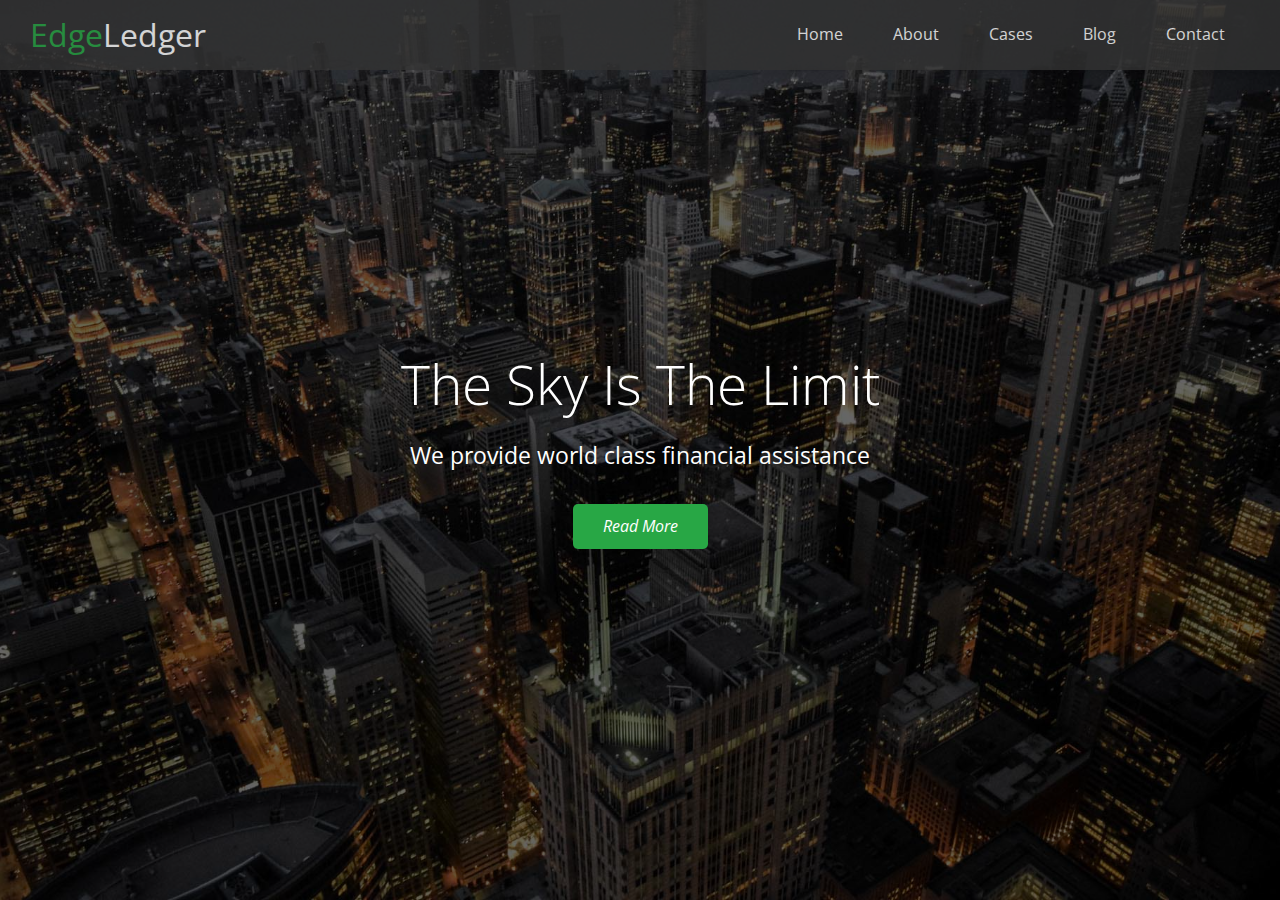
==== index.html @ db6d97e7 "hero section and overlay" ====
<!DOCTYPE html>
<html lang="en">
<head>
  <meta charset="UTF-8">
  <meta name="viewport" content="width=device-width, initial-scale=1.0">
  <link rel="stylesheet" href="https://cdnjs.cloudflare.com/ajax/libs/font-awesome/5.15.1/css/all.min.css" integrity="sha512-+4zCK9k+qNFUR5X+cKL9EIR+ZOhtIloNl9GIKS57V1MyNsYpYcUrUeQc9vNfzsWfV28IaLL3i96P9sdNyeRssA==" crossorigin="anonymous" />
  <link rel="stylesheet" href="css/utilities.css">
  <link rel="stylesheet" href="css/style.css">
  <title>Welcome to EdgeLedger</title>
</head>
<body id="home">
  <header class="hero">
    <div id="navbar" class="navbar">
      <h1 class="logo">
        <span class="text-primary"><i class="fas fa-book-open"></i> Edge</span>Ledger
      </h1>
      <nav>
        <ul>
          <li><a href="#home">Home</a></li>
          <li><a href="#about">About</a></li>
          <li><a href="#cases">Cases</a></li>
          <li><a href="#blog">Blog</a></li>
          <li><a href="#contact">Contact</a></li>
        </ul>
      </nav>
    </div>
    <div class="content">
      <h1>The Sky Is The Limit</h1>
      <p>We provide world class financial assistance</p>
      <a href="#about" class="btn"><i class="fas fa-chevron-right">
      Read More</i></a>
    </div>
  </header>
  
</body>
</html>
---- css/utilities.css ----
/* Text colors */
.text-primary {
  color: #28a745;
}

.text-secondary {
  color: #0284d0;
}

/* Button */
.btn {
  cursor: pointer;
  display: inline-block;
  padding: 10px 30px;
  color: #fff;
  background: #28a745;
  border: none;
  border-radius: 5px;
}

.btn:hover {
  opacity: 0.9;
}

.btn-primary {
  background: #28a745;
  color: #fff;
}

.btn-secondary {
  background: #0284d0;
  color: #fff;
}

.btn-dark {
  background: #333;
  color: #fff;
}

.btn-light {
  background: #f4f4f4;
  color: #333;
}
---- css/style.css ----
@import url('https://fonts.googleapis.com/css2?family=Open+Sans:wght@300;400&display=swap');

* {
  box-sizing: border-box;
  padding: 0;
  margin: 0;
}

body {
  font-family: 'Open Sans', sans-serif;
  background: #fff;
  color: #333;
  line-height: 1.6;
}

ul {
  list-style: none;
}

a {
  color: #333;
  text-decoration: none;
}

h1, h2 {
  font-weight: 300;
  line-height: 1.2;
}

p {
  margin: 10px 0;
}

img {
  width: 100%;
}

/* Navbar */
.navbar {
  display: flex;
  align-items: center;
  justify-content: space-between;
  background: #333;
  color: #fff;
  opacity: 0.8;
  width: 100%;
  height: 70px;
  position: fixed;
  top: 0px;
  padding: 0 30px;
}

.navbar a {
  color: #fff;
  padding: 10px 20px;
  margin: 0 5px;
}

.navbar a:hover {
  border-bottom: 2px solid #28a745;
}

.navbar ul {
  display: flex;
}

.navbar .logo {
  font-weight: 400;
}

/* Header */
.hero {
  background: url('../img/home/showcase.jpg') no-repeat center center/cover;
  height: 100vh;
  position: relative;
  color: #fff;
}

.hero .content {
  display: flex;
  flex-direction: column;
  align-items: center;
  justify-content: center;
  text-align: center;
  height: 100%;
  padding: 0 20px;
}

.hero .content h1 {
  font-size: 55px;
}

.hero .content p {
  font-size: 23px;
  max-width: 600px;
  margin: 20px 0 30px;
}

.hero::before {
  content: '';
  position: absolute;
  top: 0;
  left: 0;
  width: 100%;
  height: 100%;
  background: rgba(0,0,0,0.6)
}

.hero * {
  z-index: 10;
}
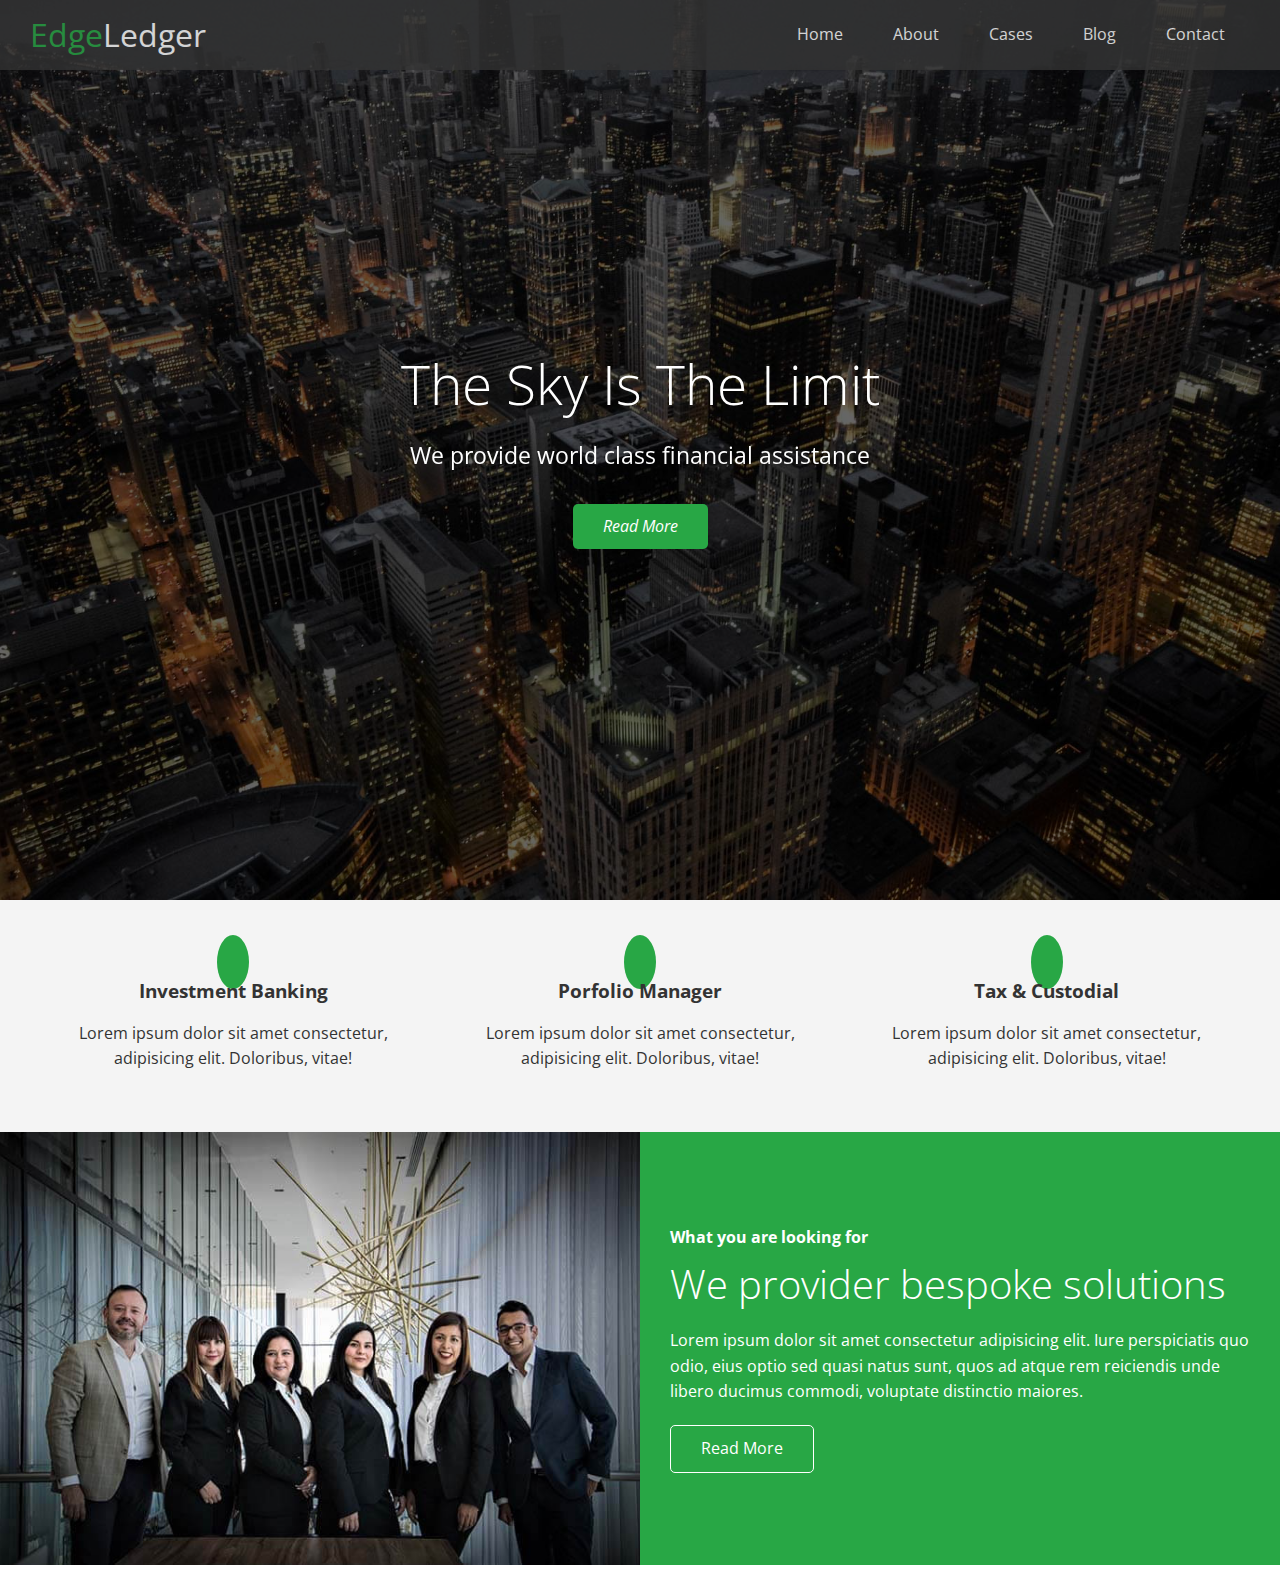
==== commit 72619d02: "about sections: icons and solutions" ====
--- a/index.html
+++ b/index.html
@@ -7,6 +7,9 @@
   <link rel="stylesheet" href="css/utilities.css">
   <link rel="stylesheet" href="css/style.css">
   <title>Welcome to EdgeLedger</title>
+  <!-- Adding this so scroll position is not reset during development -->
+  <script>
+  </script>
 </head>
 <body id="home">
   <header class="hero">
@@ -31,6 +34,59 @@
       Read More</i></a>
     </div>
   </header>
+  <main>
+    <!-- About: Icons -->
+    <section id="about" class="icons bg-light">
+      <div class="flex-items">
+        <div>
+          <i class="fas fa-university fa-2x"></i>
+          <div>
+            <h3>Investment Banking</h3>
+            <p>Lorem ipsum dolor sit amet consectetur, adipisicing elit. Doloribus, vitae!</p>
+          </div>
+        </div>
+        <div>
+          <i class="fas fa-book-reader fa-2x"></i>
+          <div>
+            <h3>Porfolio Manager</h3>
+            <p>Lorem ipsum dolor sit amet consectetur, adipisicing elit. Doloribus, vitae!</p>
+          </div>
+        </div>
+        <div>
+          <i class="fas fa-pencil-alt fa-2x"></i>
+          <div>
+            <h3>Tax & Custodial</h3>
+            <p>Lorem ipsum dolor sit amet consectetur, adipisicing elit. Doloribus, vitae!</p>
+          </div>
+        </div>
+      </div>
+    </section>
+
+    <!-- About: Solutions -->
+    <section class="solutions flex-columns">
+      <div class="row">
+        <div class="column">
+          <div class="column-1">
+            <img src="img/home/people.jpg" alt="professional people smiling">
+          </div>
+        </div>
+        <div class="column">
+          <div class="column-2 bg-primary">
+            <h4>What you are looking for</h4>
+            <h2>We provider bespoke solutions</h2>
+            <p>Lorem ipsum dolor sit amet consectetur adipisicing elit. Iure perspiciatis quo odio, eius optio sed quasi natus sunt, quos ad atque rem reiciendis unde libero ducimus commodi, voluptate distinctio maiores.</p>
+            <a href="" class="btn btn-outline">
+              <i class="fas fa-chevron"></i> 
+              Read More
+            </a>
+          </div>
+        </div>
+      </div>
+    </section>
+  </main>
+  <footer>
+
+  </footer>
   
 </body>
 </html>--- a/css/utilities.css
+++ b/css/utilities.css
@@ -22,22 +22,88 @@
   opacity: 0.9;
 }
 
-.btn-primary {
+.btn-primary, .bg-primary {
   background: #28a745;
   color: #fff;
 }
 
-.btn-secondary {
+.btn-secondary, .bgs-secondary {
   background: #0284d0;
   color: #fff;
 }
 
-.btn-dark {
+.btn-dark, .bg-dark {
   background: #333;
   color: #fff;
 }
 
-.btn-light {
+.btn-light, .bg-light {
   background: #f4f4f4;
   color: #333;
-}+}
+
+.btn-outline {
+  background: transparent;
+  border: 1px solid #fff;
+}
+
+/* Flex */
+.flex-items {
+  display: flex;
+  text-align: center;
+  justify-content: center;
+  align-items: center;
+  height: 100%;
+}
+
+.flex-items > div { /* direct div child */
+  padding: 20px;
+}
+
+/* Flex columns */
+.flex-columns .row {
+  display: flex;
+  flex-direction: row; /* default */
+  flex-wrap: wrap;
+  width: 100%;
+}
+
+.flex-columns .column {
+  display: flex;
+  flex-direction: column;
+  flex-basis: 100%;
+  flex: 1;
+}
+
+.flex-columns .column .column-1, 
+.flex-columns .column .column-2 {
+  height: 100%;
+}
+
+.flex-columns img {
+  width: 100%;
+  height: 100%;
+  object-fit: cover; /* covers img w/o squishing img; similar to background cover */
+}
+
+.flex-columns .column-2 {
+  display: flex;
+  flex-direction: column;
+  align-items: flex-start;
+  justify-content: center;
+  padding: 30px;
+}
+
+.flex-columns h2 {
+  font-size: 40px;
+  font-weight: 100;;
+}
+
+.flex-columns h4 {
+  margin-bottom: 10px;
+}
+
+.flex-columns p {
+  margin: 20px 0;
+}
+
--- a/css/style.css
+++ b/css/style.css
@@ -108,4 +108,22 @@
 
 .hero * {
   z-index: 10;
+}
+
+/* Icons */
+.icons {
+  padding: 30px;
+}
+
+.icons h3 {
+  font-weight: bold;
+  margin-bottom: 15px;
+}
+
+.icons i {
+  background-color: #28a745;
+  color: #fff;
+  padding: 1rem;
+  border-radius: 50%;
+  margin-bottom: 15px;
 }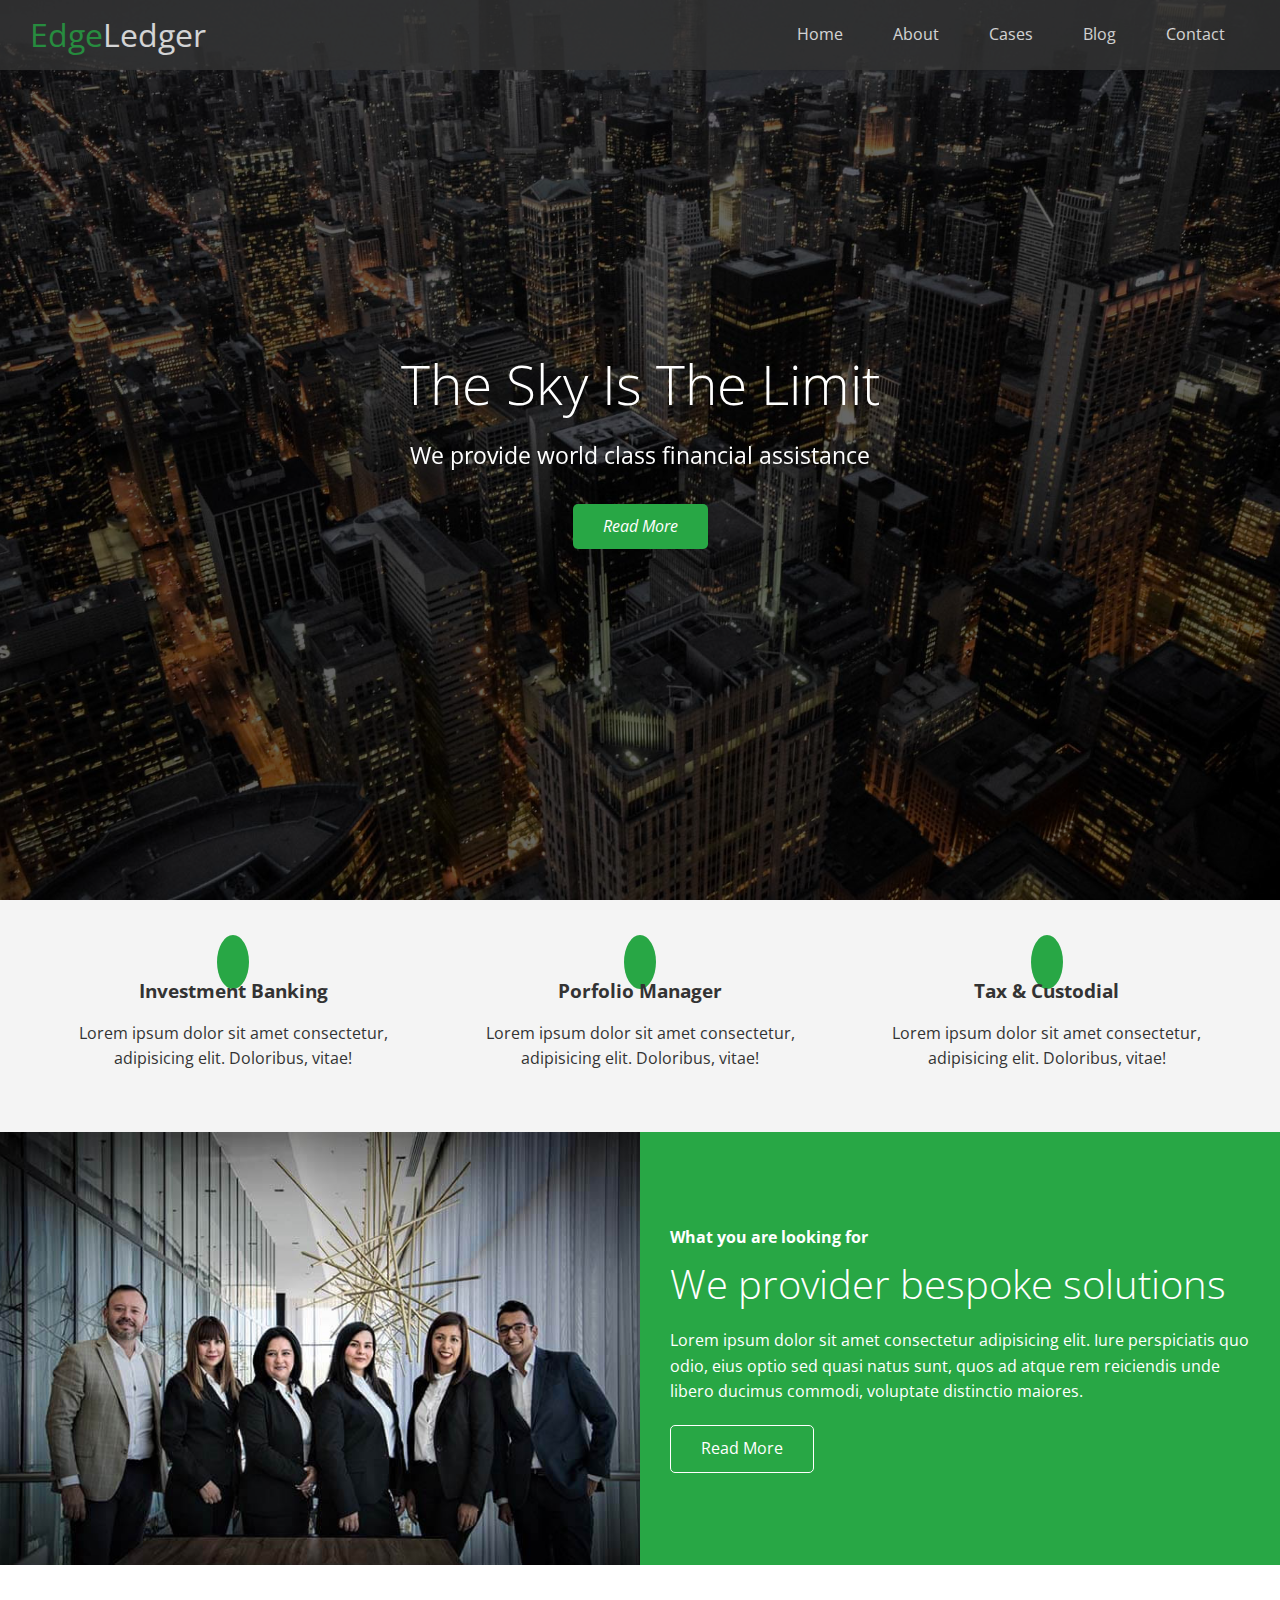
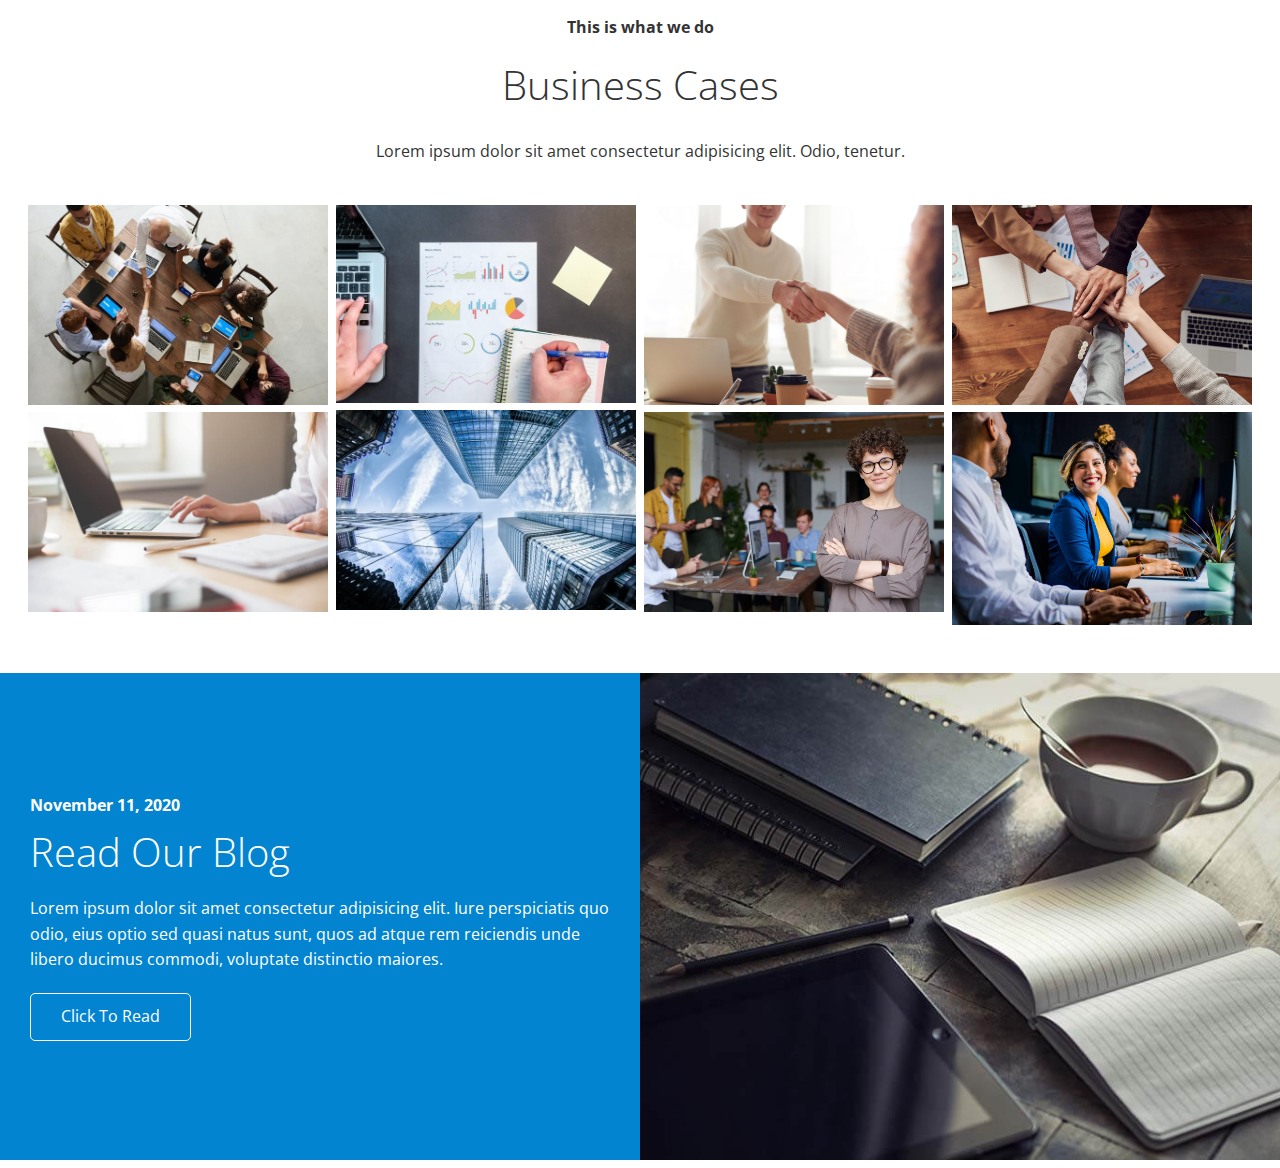
==== commit 2f72612b: "cases and blog sections" ====
--- a/index.html
+++ b/index.html
@@ -83,6 +83,55 @@
         </div>
       </div>
     </section>
+
+    <!-- Cases -->
+    <section id="cases" class="cases flex-grid section-padding">  
+      <header class="section-header">
+        <h4>This is what we do</h4>
+        <h2>Business Cases</h2>
+        <p>Lorem ipsum dolor sit amet consectetur adipisicing elit. Odio, tenetur.</p>
+      </header>
+      <div class="row">
+        <div class="column">
+          <img src="img/cases/cases1.jpg" alt="case 1">
+          <img src="img/cases/cases2.jpg" alt="case 2">
+        </div>
+        <div class="column">
+          <img src="img/cases/cases3.jpg" alt="case 3">
+          <img src="img/cases/cases4.jpg" alt="case 4">
+        </div>
+        <div class="column">
+          <img src="img/cases/cases5.jpg" alt="case 5">
+          <img src="img/cases/cases6.jpg" alt="case 6">
+        </div>
+        <div class="column">
+          <img src="img/cases/cases7.jpg" alt="case 7">
+          <img src="img/cases/cases8.jpg" alt="case 8">
+        </div>
+      </div>
+    </section>
+
+        <!-- Blog -->
+        <section id="blog" class="blog flex-columns flex-reverse">
+          <div class="row">
+            <div class="column">
+              <div class="column-1">
+                <img src="img/home/blog.jpg" alt="professional people smiling">
+              </div>
+            </div>
+            <div class="column">
+              <div class="column-2 bg-secondary">
+                <h4>November 11, 2020</h4>
+                <h2>Read Our Blog</h2>
+                <p>Lorem ipsum dolor sit amet consectetur adipisicing elit. Iure perspiciatis quo odio, eius optio sed quasi natus sunt, quos ad atque rem reiciendis unde libero ducimus commodi, voluptate distinctio maiores.</p>
+                <a href="" class="btn btn-outline">
+                  <i class="fas fa-chevron"></i> 
+                  Click To Read
+                </a>
+              </div>
+            </div>
+          </div>
+        </section>
   </main>
   <footer>
 
--- a/css/utilities.css
+++ b/css/utilities.css
@@ -27,7 +27,7 @@
   color: #fff;
 }
 
-.btn-secondary, .bgs-secondary {
+.btn-secondary, .bg-secondary {
   background: #0284d0;
   color: #fff;
 }
@@ -61,6 +61,10 @@
 }
 
 /* Flex columns */
+.flex-columns.flex-reverse .row {
+  flex-direction: row-reverse;
+}
+
 .flex-columns .row {
   display: flex;
   flex-direction: row; /* default */
@@ -107,3 +111,37 @@
   margin: 20px 0;
 }
 
+/* Section header */
+.section-header {
+  padding: 30px;
+  display: flex;
+  flex-direction: column;
+  align-items: center;
+  justify-content: center;
+  text-align: center;
+}
+
+.section-header h2 {
+  font-size: 40px;
+  margin: 20px 0;
+}
+
+.section-padding {
+  padding: 20px 20px 40px;
+}
+
+/* Flex grid */
+.flex-grid .row {
+  display: flex;
+  flex-wrap: wrap;
+  padding: 0 4px;
+}
+
+.flex-grid .column {
+  flex: 25%;
+  max-width: 25%;
+  padding: 0 4px;
+}
+
+
+
--- a/css/style.css
+++ b/css/style.css
@@ -126,4 +126,8 @@
   padding: 1rem;
   border-radius: 50%;
   margin-bottom: 15px;
+}
+
+.cases img:hover {
+  opacity: 0.7;
 }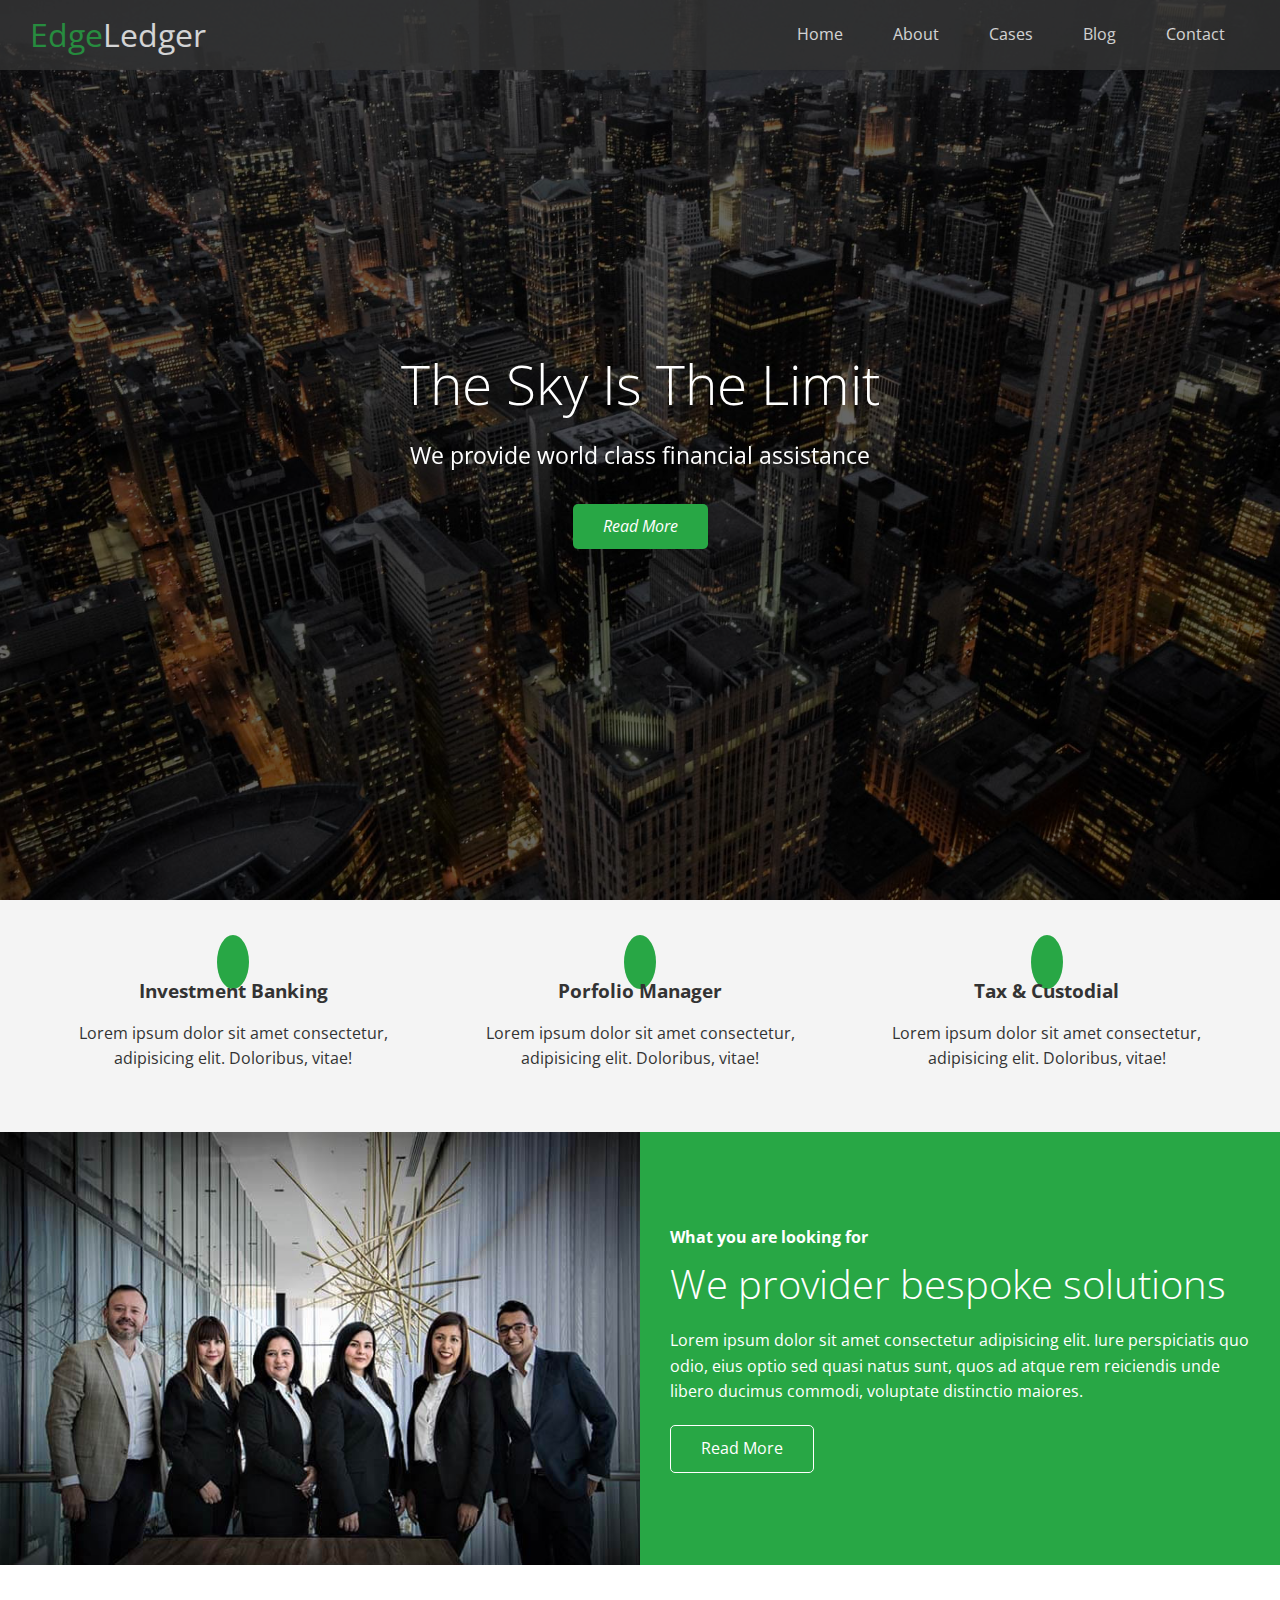
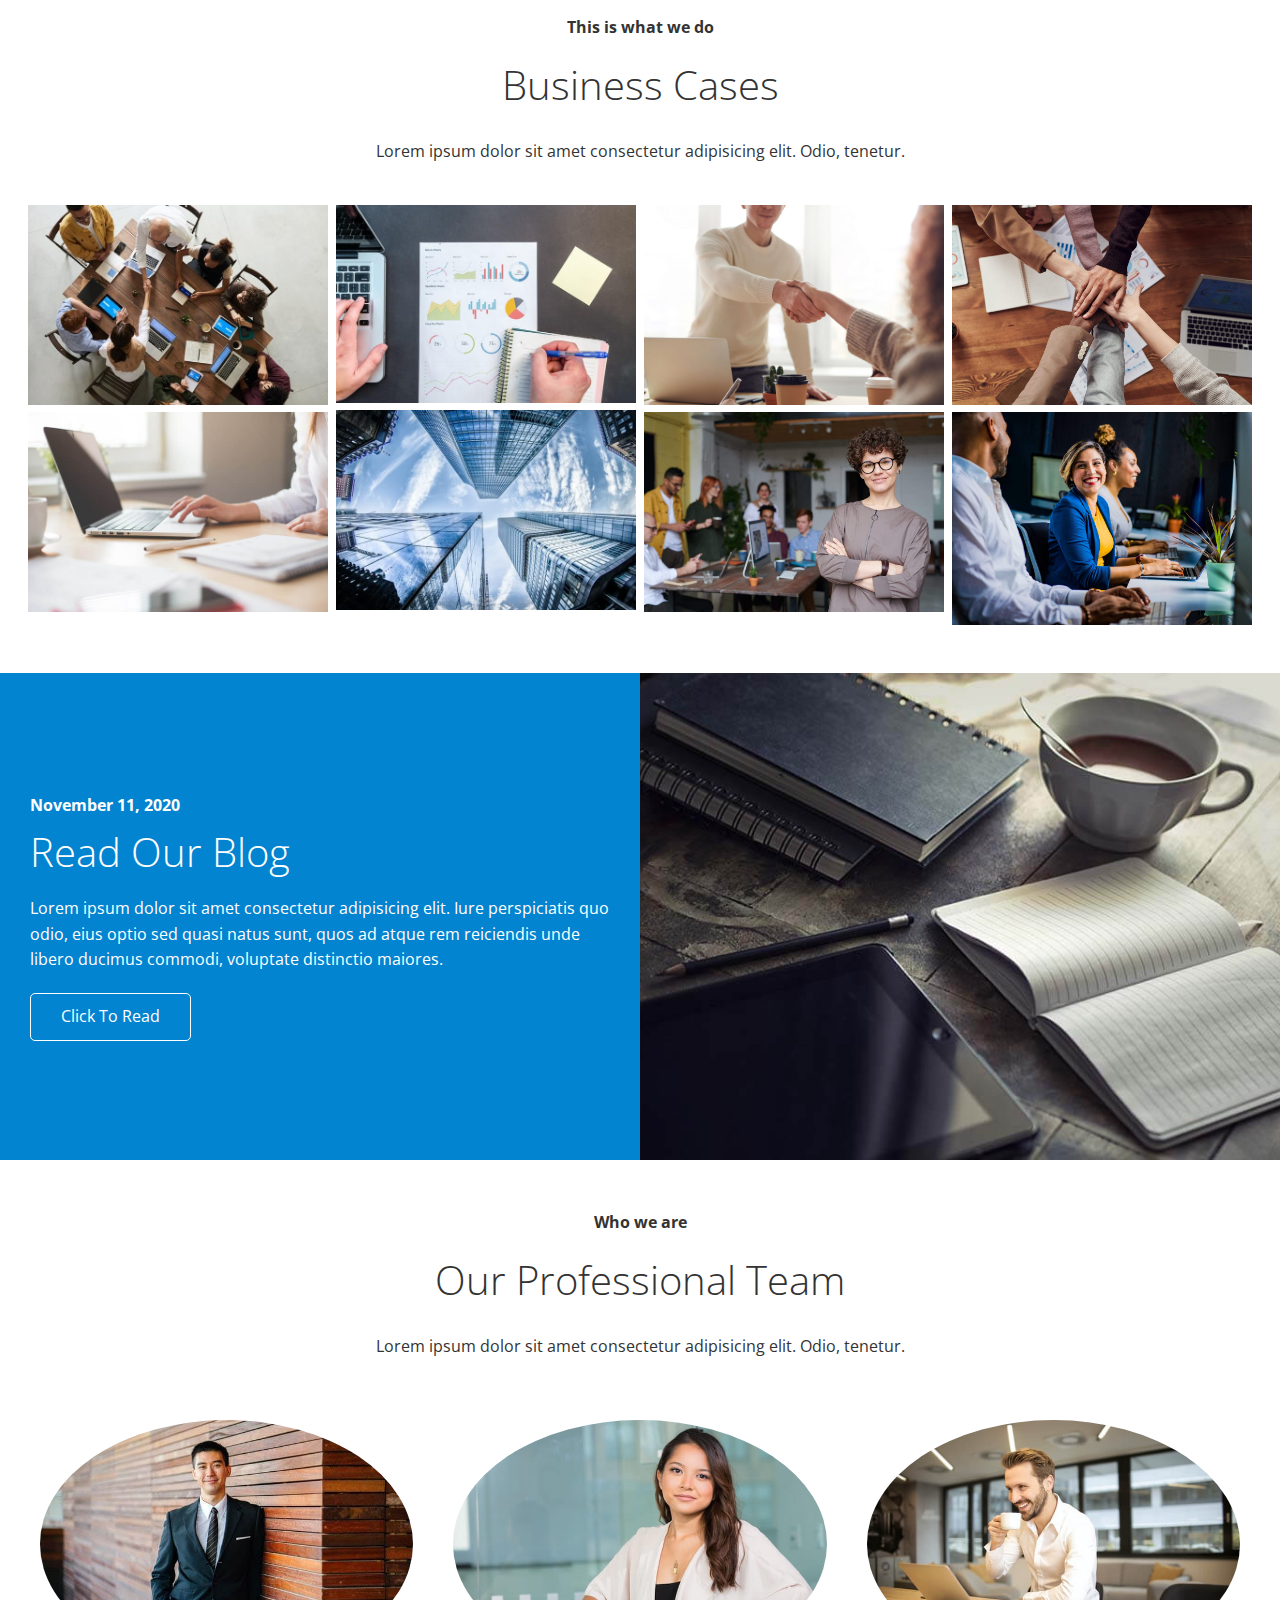
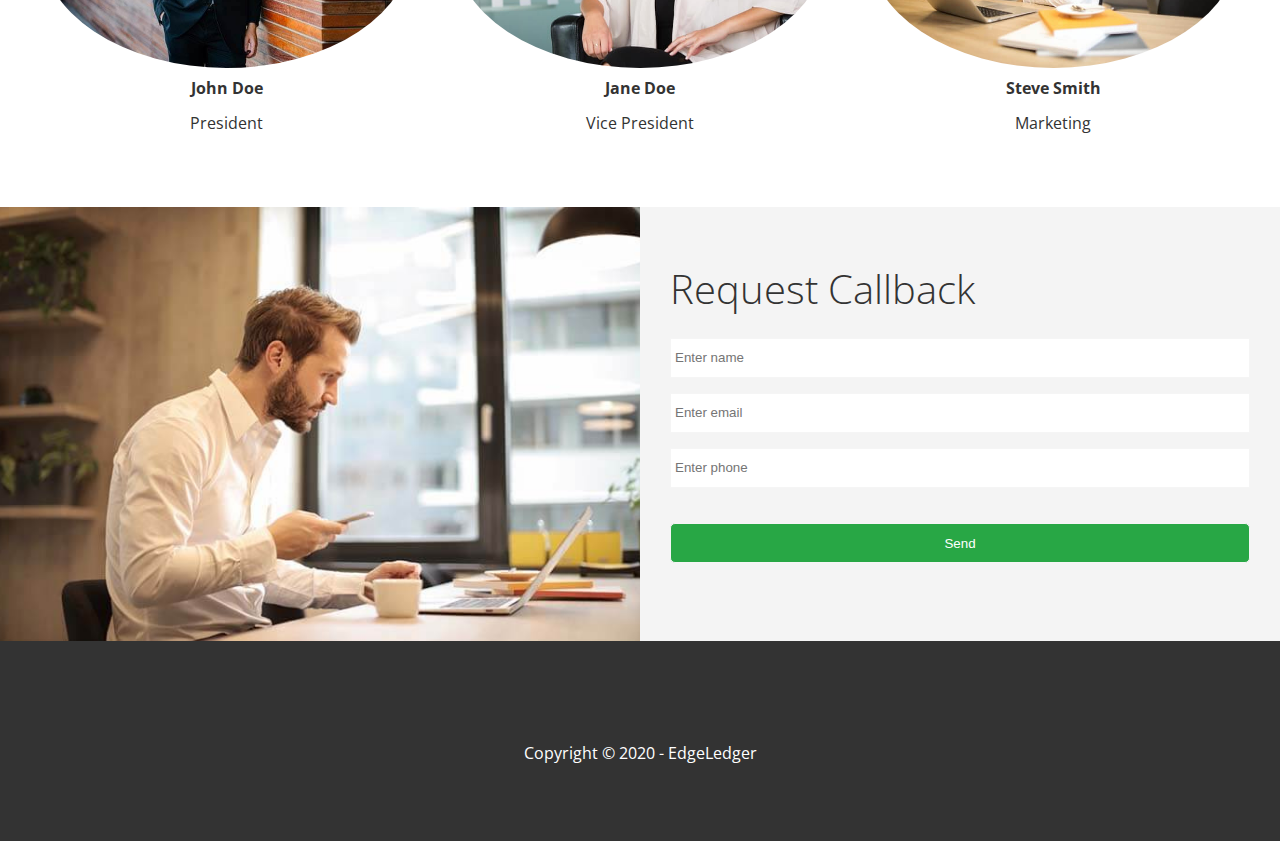
==== commit bdc7b1a4: "team, contact, and footer sections" ====
--- a/index.html
+++ b/index.html
@@ -111,30 +111,94 @@
       </div>
     </section>
 
-        <!-- Blog -->
-        <section id="blog" class="blog flex-columns flex-reverse">
-          <div class="row">
-            <div class="column">
-              <div class="column-1">
-                <img src="img/home/blog.jpg" alt="professional people smiling">
+    <!-- Blog -->
+    <section id="blog" class="blog flex-columns flex-reverse">
+      <div class="row">
+        <div class="column">
+          <div class="column-1">
+            <img src="img/home/blog.jpg" alt="professional people smiling">
+          </div>
+        </div>
+        <div class="column">
+          <div class="column-2 bg-secondary">
+            <h4>November 11, 2020</h4>
+            <h2>Read Our Blog</h2>
+            <p>Lorem ipsum dolor sit amet consectetur adipisicing elit. Iure perspiciatis quo odio, eius optio sed quasi natus sunt, quos ad atque rem reiciendis unde libero ducimus commodi, voluptate distinctio maiores.</p>
+            <a href="" class="btn btn-outline">
+              <i class="fas fa-chevron"></i> 
+              Click To Read
+            </a>
+          </div>
+        </div>
+      </div>
+    </section>
+
+    <!-- Team -->
+    <section id="team" class="team section-padding">  
+      <header class="section-header">
+        <h4>Who we are</h4>
+        <h2>Our Professional Team</h2>
+        <p>Lorem ipsum dolor sit amet consectetur adipisicing elit. Odio, tenetur.</p>
+      </header>
+      <div class="flex-items">
+        <div>
+          <img src="img/team/person1.jpg" alt="person 1">
+          <h4>John Doe</h4>
+          <p>President</p>
+        </div>
+        <div>
+          <img src="img/team/person2.jpg" alt="person 2">
+          <h4>Jane Doe</h4>
+          <p>Vice President</p>
+        </div>
+        <div>
+          <img src="img/team/person3.jpg" alt="person 3">
+          <h4>Steve Smith</h4>
+          <p>Marketing</p>
+        </div>
+      </div>
+    </section>
+
+    <!-- Contact -->
+    <section id="contact" class="contact flex-columns">
+      <div class="row">
+        <div class="column">
+          <div class="column-1">
+            <img src="img/home/contact.jpg" alt="contact">
+          </div>
+        </div>
+        <div class="column">
+          <div class="column-2 bg-light">
+            <h2>Request Callback</h2>
+            <form action="" class="callback-form">
+              <div class="form-control">
+                <label for="name"></label>
+                <input type="text" name="name" id="name" placeholder="Enter name">
               </div>
-            </div>
-            <div class="column">
-              <div class="column-2 bg-secondary">
-                <h4>November 11, 2020</h4>
-                <h2>Read Our Blog</h2>
-                <p>Lorem ipsum dolor sit amet consectetur adipisicing elit. Iure perspiciatis quo odio, eius optio sed quasi natus sunt, quos ad atque rem reiciendis unde libero ducimus commodi, voluptate distinctio maiores.</p>
-                <a href="" class="btn btn-outline">
-                  <i class="fas fa-chevron"></i> 
-                  Click To Read
-                </a>
+              <div class="form-control">
+                <label for="email"></label>
+                <input type="email" name="email" id="email" placeholder="Enter email">
               </div>
-            </div>
-          </div>
-        </section>
+              <div class="form-control">
+                <label for="phone"></label>
+                <input type="text" name="phone" id="phone" placeholder="Enter phone">
+              </div>
+              <input type="submit" value="Send" id="submit" class="btn">
+            </form>
+          </div>
+        </div>
+      </div>
+    </section>
   </main>
-  <footer>
-
+
+  <footer class="footer bg-dark">
+    <div class="social">
+      <a href="#"><i class="fab fa-facebook fa-2x"></i></a>
+      <a href="#"><i class="fab fa-twitter fa-2x"></i></a>
+      <a href="#"><i class="fab fa-youtube fa-2x"></i></a>
+      <a href="#"><i class="fab fa-linkedin fa-2x"></i></a>
+    </div>
+    <p>Copyright &copy; 2020 - EdgeLedger</p>
   </footer>
   
 </body>
--- a/css/style.css
+++ b/css/style.css
@@ -130,4 +130,63 @@
 
 .cases img:hover {
   opacity: 0.7;
-}+}
+
+/* Team */
+.team img {
+  border-radius: 50%;
+}
+
+/* Callback Form */
+.callback-form {
+  width: 100%;
+  padding: 20px 0;
+}
+
+.callback-form label {
+  display: block;
+  margin-bottom: 5px;
+}
+
+.callback-form .form-control {
+  margin-bottom: 15px;
+}
+
+.callback-form input {
+  width: 100%;
+  padding: 4px;
+  height: 40px;
+  border: 1px solid #f5f5f5;
+}
+
+.callback-form input:focus {
+  outline-color: #28a745;
+}
+
+.callback-form .btn {
+  padding: 12px 0;
+  margin-top: 20px;
+}
+
+/* Footer */
+.footer {
+  display: flex;
+  flex-direction: column;
+  align-items: center;
+  justify-content: center;
+  text-align: center;
+  height: 200px;
+}
+
+.footer a {
+  color: #fff;
+}
+
+.footer a:hover {
+  color: #28a745;
+}
+
+.footer .social > * {
+  margin: 0 15px;
+}
+
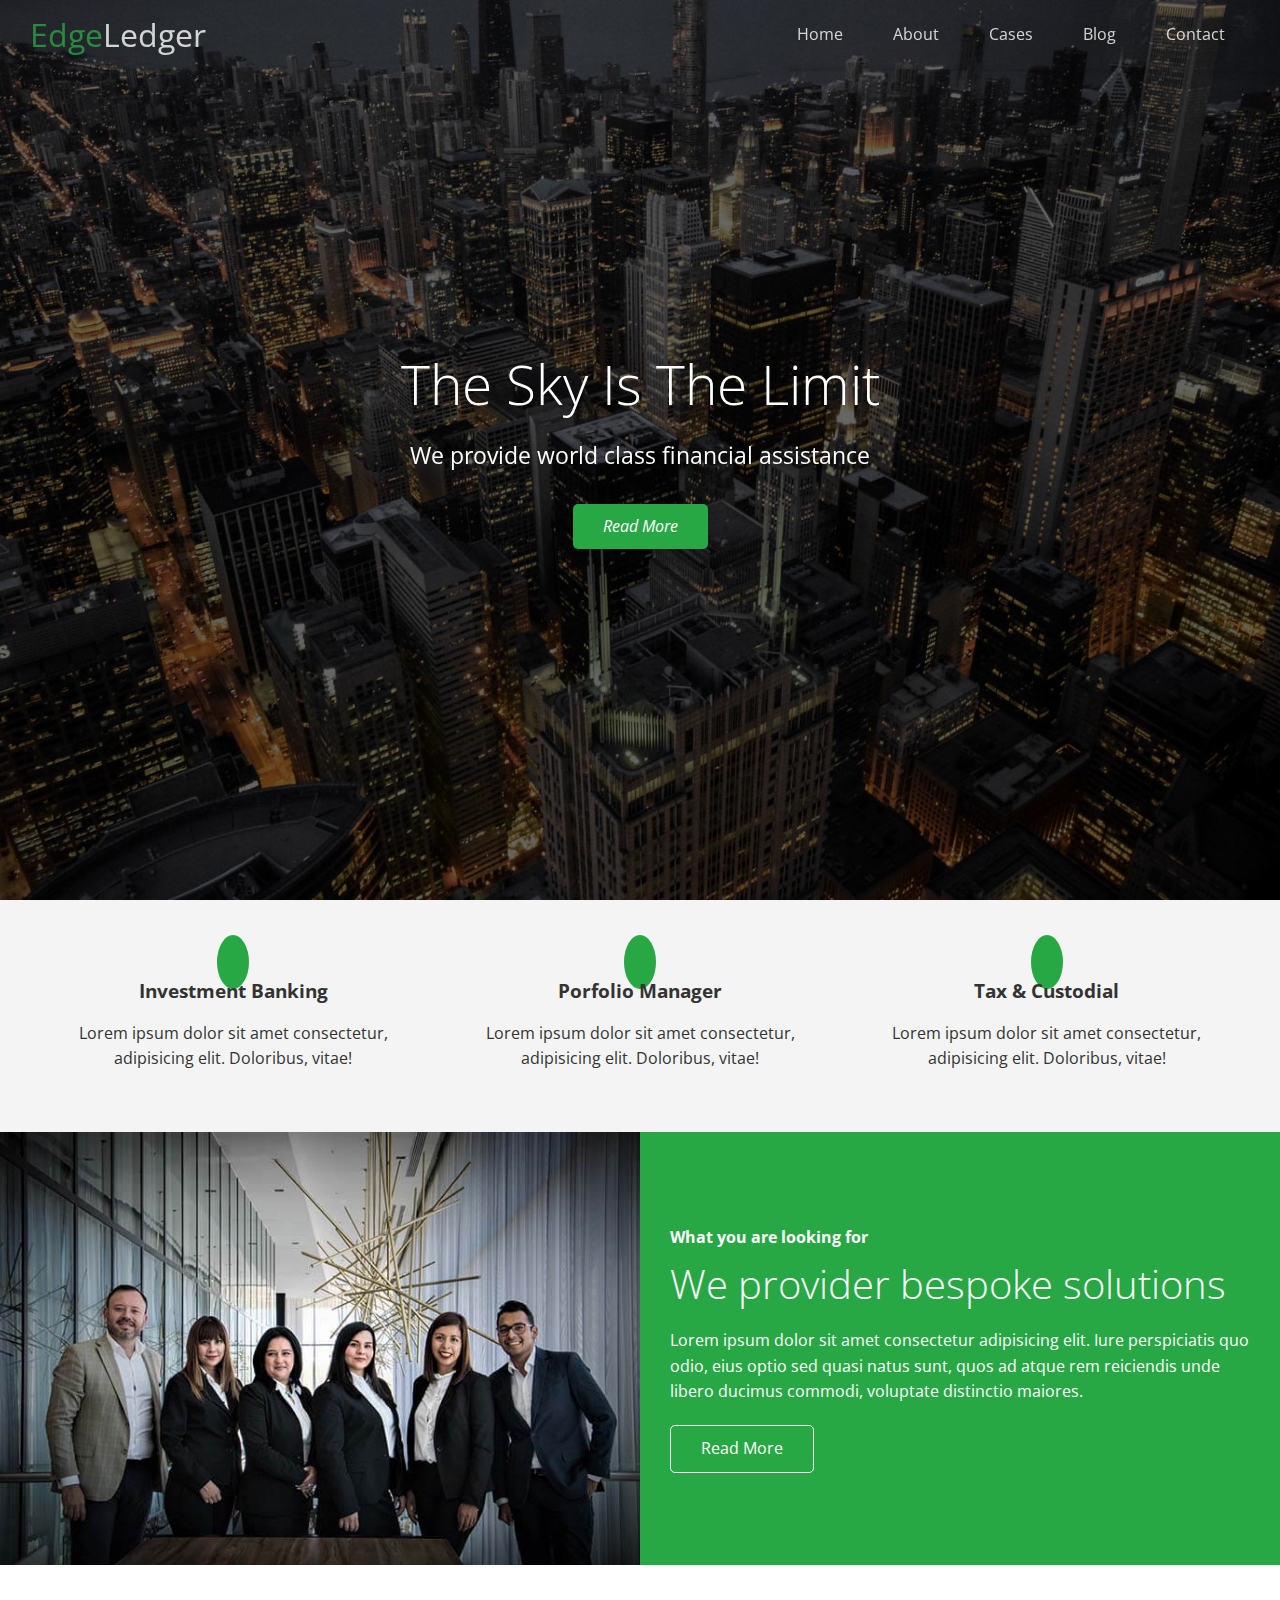
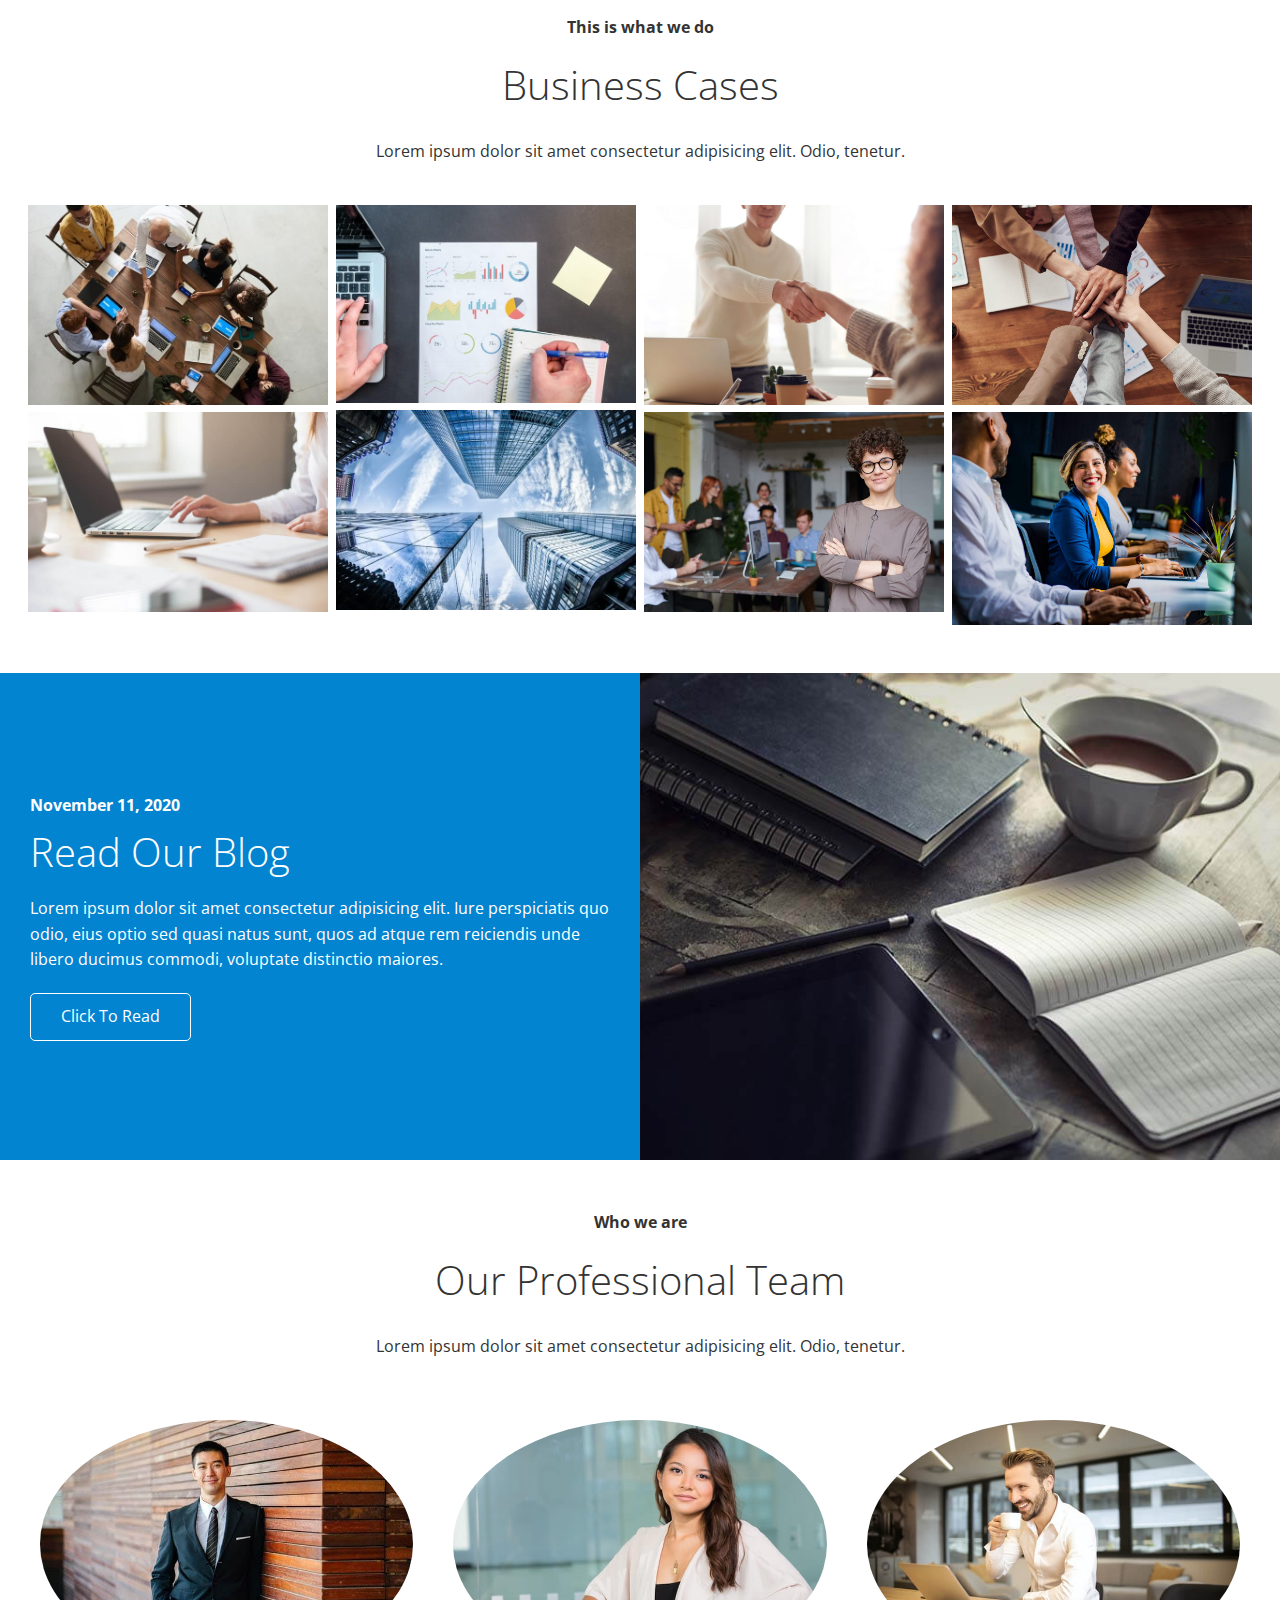
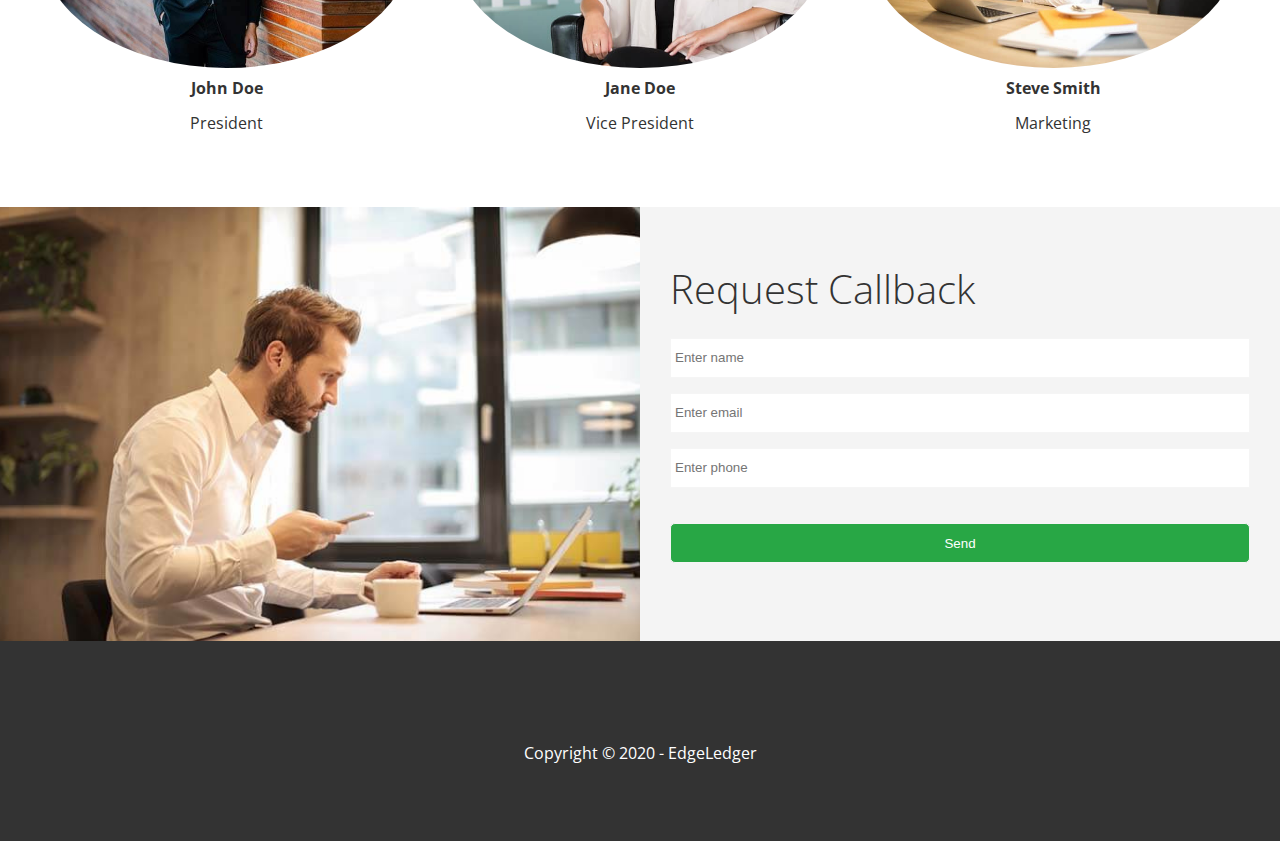
==== commit 68548f33: "navbar and lightbox effects (jquery)" ====
--- a/index.html
+++ b/index.html
@@ -4,16 +4,14 @@
   <meta charset="UTF-8">
   <meta name="viewport" content="width=device-width, initial-scale=1.0">
   <link rel="stylesheet" href="https://cdnjs.cloudflare.com/ajax/libs/font-awesome/5.15.1/css/all.min.css" integrity="sha512-+4zCK9k+qNFUR5X+cKL9EIR+ZOhtIloNl9GIKS57V1MyNsYpYcUrUeQc9vNfzsWfV28IaLL3i96P9sdNyeRssA==" crossorigin="anonymous" />
+  <link rel="stylesheet" href="css/lightbox.min.css">
   <link rel="stylesheet" href="css/utilities.css">
   <link rel="stylesheet" href="css/style.css">
   <title>Welcome to EdgeLedger</title>
-  <!-- Adding this so scroll position is not reset during development -->
-  <script>
-  </script>
 </head>
 <body id="home">
   <header class="hero">
-    <div id="navbar" class="navbar">
+    <div id="navbar" class="navbar top">
       <h1 class="logo">
         <span class="text-primary"><i class="fas fa-book-open"></i> Edge</span>Ledger
       </h1>
@@ -75,7 +73,7 @@
             <h4>What you are looking for</h4>
             <h2>We provider bespoke solutions</h2>
             <p>Lorem ipsum dolor sit amet consectetur adipisicing elit. Iure perspiciatis quo odio, eius optio sed quasi natus sunt, quos ad atque rem reiciendis unde libero ducimus commodi, voluptate distinctio maiores.</p>
-            <a href="" class="btn btn-outline">
+            <a href="#" class="btn btn-outline">
               <i class="fas fa-chevron"></i> 
               Read More
             </a>
@@ -93,20 +91,37 @@
       </header>
       <div class="row">
         <div class="column">
-          <img src="img/cases/cases1.jpg" alt="case 1">
-          <img src="img/cases/cases2.jpg" alt="case 2">
-        </div>
-        <div class="column">
-          <img src="img/cases/cases3.jpg" alt="case 3">
-          <img src="img/cases/cases4.jpg" alt="case 4">
-        </div>
-        <div class="column">
-          <img src="img/cases/cases5.jpg" alt="case 5">
-          <img src="img/cases/cases6.jpg" alt="case 6">
-        </div>
-        <div class="column">
-          <img src="img/cases/cases7.jpg" alt="case 7">
-          <img src="img/cases/cases8.jpg" alt="case 8">
+          <!-- Lighbox 2 implemented -->
+          <a href="img/cases/cases1.jpg" data-lightbox="cases" data-title="Lorem ipsum dolor sit amet consectetur adipisicing elit. Odio, tenetur.">
+            <img src="img/cases/cases1.jpg" alt="case 1">
+          </a>
+          <a href="img/cases/cases2.jpg" data-lightbox="cases" data-title="Lorem ipsum dolor sit amet consectetur adipisicing elit. Odio, tenetur.">
+            <img src="img/cases/cases2.jpg" alt="case 2">
+          </a>
+        </div>
+        <div class="column">
+          <a href="img/cases/cases3.jpg" data-lightbox="cases" data-title="Lorem ipsum dolor sit amet consectetur adipisicing elit. Odio, tenetur.">
+            <img src="img/cases/cases3.jpg" alt="case 3">
+          </a>          
+          <a href="img/cases/cases4.jpg" data-lightbox="cases" data-title="Lorem ipsum dolor sit amet consectetur adipisicing elit. Odio, tenetur.">
+            <img src="img/cases/cases4.jpg" alt="case 4">
+          </a>
+        </div>
+        <div class="column">
+          <a href="img/cases/cases5.jpg" data-lightbox="cases" data-title="Lorem ipsum dolor sit amet consectetur adipisicing elit. Odio, tenetur.">
+            <img src="img/cases/cases5.jpg" alt="case 5">
+          </a>  
+          <a href="img/cases/cases6.jpg" data-lightbox="cases" data-title="Lorem ipsum dolor sit amet consectetur adipisicing elit. Odio, tenetur.">
+            <img src="img/cases/cases6.jpg" alt="case 6">
+          </a>  
+        </div>
+        <div class="column">
+          <a href="img/cases/cases7.jpg" data-lightbox="cases" data-title="Lorem ipsum dolor sit amet consectetur adipisicing elit. Odio, tenetur.">
+            <img src="img/cases/cases7.jpg" alt="case 7">
+          </a>  
+          <a href="img/cases/cases8.jpg" data-lightbox="cases" data-title="Lorem ipsum dolor sit amet consectetur adipisicing elit. Odio, tenetur.">
+            <img src="img/cases/cases8.jpg" alt="case 8">
+          </a>  
         </div>
       </div>
     </section>
@@ -124,7 +139,7 @@
             <h4>November 11, 2020</h4>
             <h2>Read Our Blog</h2>
             <p>Lorem ipsum dolor sit amet consectetur adipisicing elit. Iure perspiciatis quo odio, eius optio sed quasi natus sunt, quos ad atque rem reiciendis unde libero ducimus commodi, voluptate distinctio maiores.</p>
-            <a href="" class="btn btn-outline">
+            <a href="blog.html" class="btn btn-outline">
               <i class="fas fa-chevron"></i> 
               Click To Read
             </a>
@@ -200,6 +215,55 @@
     </div>
     <p>Copyright &copy; 2020 - EdgeLedger</p>
   </footer>
+
+<!-- jQuery for smooth scroll (not working) and lightbox2 -->
+  <script
+    src="https://code.jquery.com/jquery-3.5.1.min.js"
+    integrity="sha256-9/aliU8dGd2tb6OSsuzixeV4y/faTqgFtohetphbbj0="
+    crossorigin="anonymous">
+  </script>
+
+  <script src="js/lightbox.min.js"></script>
+
+  <!-- JS to add navbar dynamic transparent effect -->
+  <!-- also bounce effect -->
+  <script>
+    const navbar = document.getElementById('navbar')
+    let scrolled = false;
+
+    window.onscroll = function () {
+      if(window.pageYOffset > 100) {
+        navbar.classList.remove('top')
+        if(!scrolled) {
+          navbar.style.transform = 'translateY(-70px)';
+        }
+        setTimeout(function() {
+          navbar.style.transform = 'translateY(0)';
+          scrolled = true;
+        }, 200)
+      } else {
+        navbar.classList.add('top');
+        scrolled = false;
+      }
+    }
+
+    // NOT WORKING
+    // jQuery for smooth scroll to #about sections, etc
+    // $('#navbar a, .btn').on('click', function (e) {
+    //   if (this.hash !== '') {
+    //     // e.preventDefault()
+
+    //     const hash = this.hash;
+
+    //     $('html', 'body').animate(
+    //       {
+    //         scrollTop: $(hash).offset().top - 100
+    //       },
+    //       800
+    //     )
+    //   }
+    // })
+  </script>
   
 </body>
 </html>--- a/css/style.css
+++ b/css/style.css
@@ -48,6 +48,12 @@
   position: fixed;
   top: 0px;
   padding: 0 30px;
+  /* for JS animation script in HTML */
+  transition: 1s;
+}
+
+.navbar.top {
+  background: transparent;
 }
 
 .navbar a {
@@ -110,6 +116,16 @@
   z-index: 10;
 }
 
+.hero.blog {
+  background: url('../img/home/blog.jpg') no-repeat center center/cover;
+  height: 40vh;
+}
+
+/* Johann's extra improvements */
+.hero.blog .content h1 {
+  padding-top: 100px;
+}
+
 /* Icons */
 .icons {
   padding: 30px;
@@ -166,6 +182,29 @@
 .callback-form .btn {
   padding: 12px 0;
   margin-top: 20px;
+}
+
+/* Post */
+.post {
+  padding: 50px 30px;
+}
+
+.post h2 {
+  font-size: 40px;
+  margin-bottom: 20px;
+  padding-bottom: 10px;
+  border-bottom: 1px solid #ccc;
+}
+
+.post .meta {
+  margin-bottom: 30px;
+}
+
+.post img {
+  width: 300px;
+  border-radius: 50%;
+  display: block;
+  margin: 0 auto 30px;
 }
 
 /* Footer */
@@ -190,3 +229,47 @@
   margin: 0 15px;
 }
 
+/* Mobile */
+@media(max-width: 768px) {
+  .navbar {
+    flex-direction: column;
+    height: 120px;
+    padding: 20px;    
+  }
+
+  .navbar a {
+    padding: 10px 10px;
+    margin: 0 3px;
+  }
+
+  .flex-items {
+    flex-direction: column;
+  }
+
+  .flex-columns .column, .flex-grid .column {
+    flex: 100%;
+    max-width: 100%;
+  }
+
+  .team img {
+    width: 70%;
+  }
+
+  /* Johann's extra improvements */
+  .solutions .column-2 {
+    align-items: center;
+    text-align: center;
+  }
+
+  /* Johann's extra improvements */
+  .blog .column-2 {
+    align-items: center;
+    text-align: center;
+  }
+
+  /* Johann's extra improvements */
+  .contact .column-2 {
+    align-items: center;
+    text-align: center;
+  }
+}